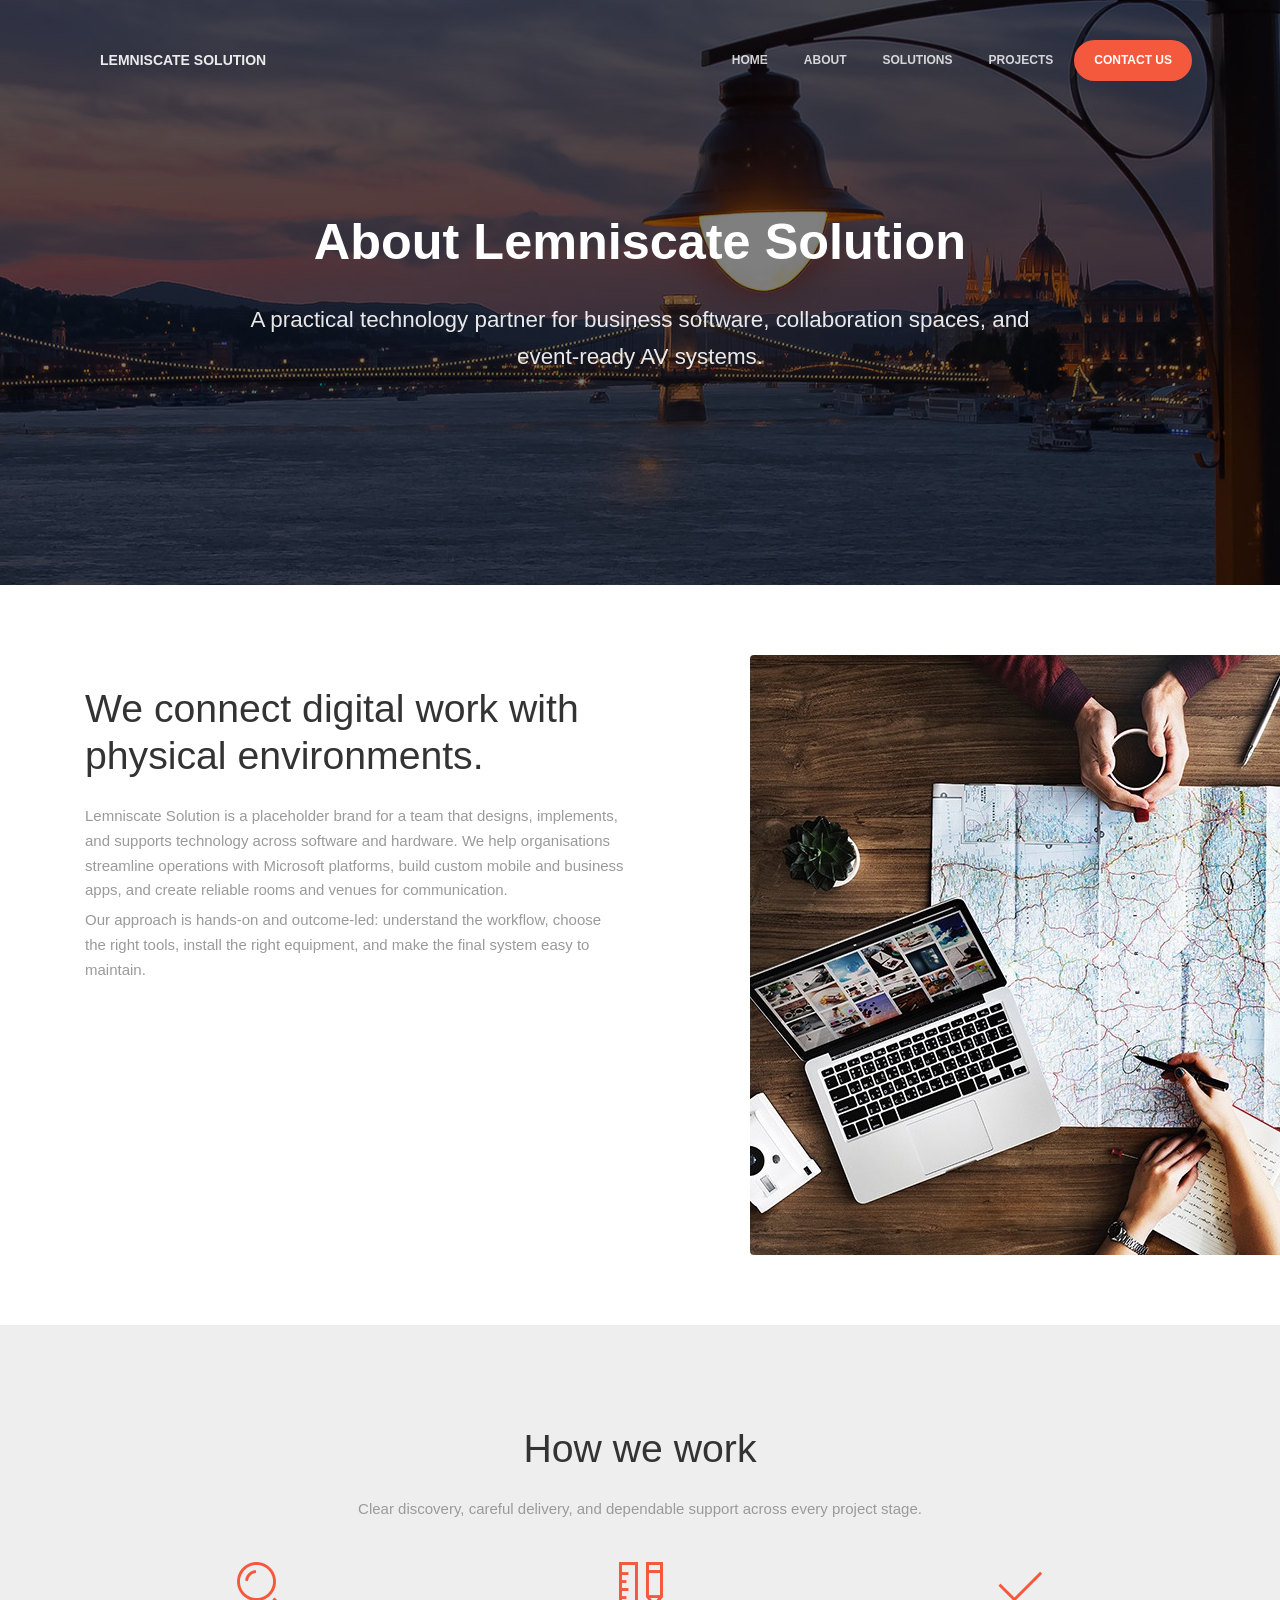
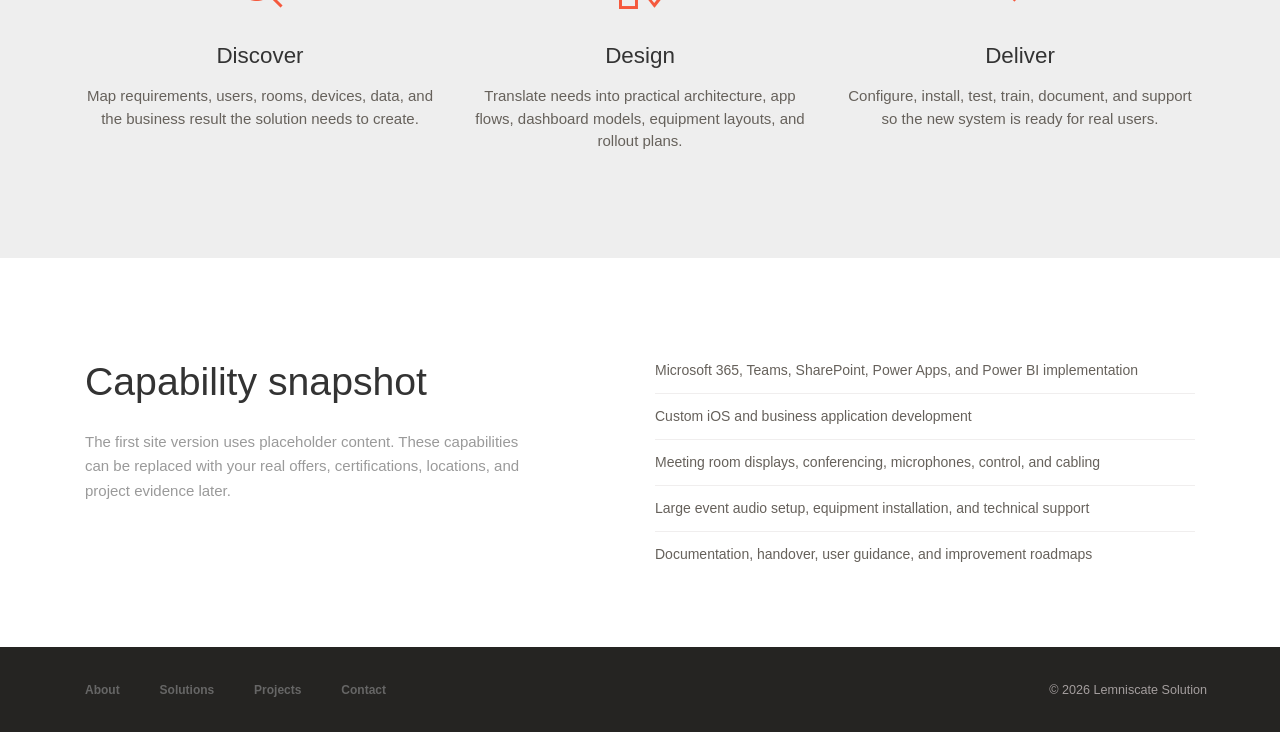
==== about.html @ 0b4289f6 "Clean repository reupload Co-authored-by: Copilot <223556219+Copilot@users.noreply.github.com>" ====
<!DOCTYPE html>
<html lang="en">
<head>
  <meta charset="utf-8" />
  <link rel="apple-touch-icon" sizes="76x76" href="./assets/img/apple-icon.png">
  <link rel="icon" type="image/png" href="./assets/img/favicon.png">
  <meta http-equiv="X-UA-Compatible" content="IE=edge,chrome=1" />
  <title>About | Lemniscate Solution</title>
  <meta content="width=device-width, initial-scale=1.0, maximum-scale=1.0, user-scalable=0, shrink-to-fit=no" name="viewport" />
  <link href="./assets/css/bootstrap.min.css" rel="stylesheet" />
  <link href="./assets/css/paper-kit.css?v=2.3.1" rel="stylesheet" />
  <link href="./assets/css/company-site.css" rel="stylesheet" />
</head>
<body class="landing-page sidebar-collapse">
  <nav class="navbar navbar-expand-lg fixed-top nav-down navbar-transparent" color-on-scroll="250">
    <div class="container">
      <div class="navbar-translate">
        <a class="navbar-brand" href="./index.html">Lemniscate Solution</a>
        <button class="navbar-toggler" type="button" data-toggle="collapse" data-target="#siteNavigation" aria-controls="siteNavigation" aria-expanded="false" aria-label="Toggle navigation">
          <span class="navbar-toggler-bar bar1"></span>
          <span class="navbar-toggler-bar bar2"></span>
          <span class="navbar-toggler-bar bar3"></span>
        </button>
      </div>
      <div class="collapse navbar-collapse" id="siteNavigation" data-color="orange">
        <ul class="navbar-nav ml-auto">
          <li class="nav-item"><a class="nav-link" href="./index.html">Home</a></li>
          <li class="nav-item active"><a class="nav-link" href="./about.html">About</a></li>
          <li class="nav-item"><a class="nav-link" href="./solutions.html">Solutions</a></li>
          <li class="nav-item"><a class="nav-link" href="./projects.html">Projects</a></li>
          <li class="nav-item"><a class="btn btn-round btn-danger" href="./contact.html">Contact Us</a></li>
        </ul>
      </div>
    </div>
  </nav>

  <div class="page-header page-header-small inner-page-header" style="background-image: url('./assets/img/sections/gerrit-vermeulen.jpg')">
    <div class="filter"></div>
    <div class="content-center">
      <div class="container text-center">
        <h1 class="title">About Lemniscate Solution</h1>
        <h4 class="description">A practical technology partner for business software, collaboration spaces, and event-ready AV systems.</h4>
      </div>
    </div>
  </div>
  <div class="main">
    <div class="section">
      <div class="container">
        <div class="row">
          <div class="col-md-6">
            <h2 class="title">We connect digital work with physical environments.</h2>
            <p class="description">Lemniscate Solution is a placeholder brand for a team that designs, implements, and supports technology across software and hardware. We help organisations streamline operations with Microsoft platforms, build custom mobile and business apps, and create reliable rooms and venues for communication.</p>
            <p class="description">Our approach is hands-on and outcome-led: understand the workflow, choose the right tools, install the right equipment, and make the final system easy to maintain.</p>
          </div>
          <div class="col-md-5 ml-auto">
            <img class="img img-raised rounded" src="./assets/img/sections/rawpixel-comm.jpg" alt="Team planning a technology solution">
          </div>
        </div>
      </div>
    </div>
    <div class="section section-gray">
      <div class="container">
        <div class="row text-center">
          <div class="col-md-8 ml-auto mr-auto">
            <h2 class="title">How we work</h2>
            <p class="description">Clear discovery, careful delivery, and dependable support across every project stage.</p>
          </div>
        </div>
        <div class="row">
          <div class="col-md-4"><div class="info"><div class="icon icon-danger"><i class="nc-icon nc-zoom-split"></i></div><h4 class="info-title">Discover</h4><p>Map requirements, users, rooms, devices, data, and the business result the solution needs to create.</p></div></div>
          <div class="col-md-4"><div class="info"><div class="icon icon-danger"><i class="nc-icon nc-ruler-pencil"></i></div><h4 class="info-title">Design</h4><p>Translate needs into practical architecture, app flows, dashboard models, equipment layouts, and rollout plans.</p></div></div>
          <div class="col-md-4"><div class="info"><div class="icon icon-danger"><i class="nc-icon nc-check-2"></i></div><h4 class="info-title">Deliver</h4><p>Configure, install, test, train, document, and support so the new system is ready for real users.</p></div></div>
        </div>
      </div>
    </div>
    <div class="section">
      <div class="container">
        <div class="row">
          <div class="col-md-5">
            <h2 class="title">Capability snapshot</h2>
            <p class="description">The first site version uses placeholder content. These capabilities can be replaced with your real offers, certifications, locations, and project evidence later.</p>
          </div>
          <div class="col-md-6 ml-auto">
            <ul class="capability-list">
              <li>Microsoft 365, Teams, SharePoint, Power Apps, and Power BI implementation</li>
              <li>Custom iOS and business application development</li>
              <li>Meeting room displays, conferencing, microphones, control, and cabling</li>
              <li>Large event audio setup, equipment installation, and technical support</li>
              <li>Documentation, handover, user guidance, and improvement roadmaps</li>
            </ul>
          </div>
        </div>
      </div>
    </div>
  </div>
  <footer class="footer footer-black">
    <div class="container">
      <div class="row">
        <nav class="footer-nav">
          <ul>
            <li><a href="./about.html">About</a></li>
            <li><a href="./solutions.html">Solutions</a></li>
            <li><a href="./projects.html">Projects</a></li>
            <li><a href="./contact.html">Contact</a></li>
          </ul>
        </nav>
        <div class="credits ml-auto">
          <span class="copyright">© <script>document.write(new Date().getFullYear())</script> Lemniscate Solution</span>
        </div>
      </div>
    </div>
  </footer>

  <script src="./assets/js/core/jquery.min.js" type="text/javascript"></script>
  <script src="./assets/js/core/popper.min.js" type="text/javascript"></script>
  <script src="./assets/js/core/bootstrap.min.js" type="text/javascript"></script>
  <script src="./assets/js/paper-kit.min.js?v=2.3.1" type="text/javascript"></script>
</body>
</html>
<!--
=========================================================
* Paper Kit Pro - v2.3.1
=========================================================

* Product Page: https://www.creative-tim.com/product/paper-kit-2-pro
* Copyright 2020 Creative Tim (https://www.creative-tim.com)

Coded by www.creative-tim.com

 =========================================================

* The above copyright notice and this permission notice shall be included in all copies or substantial portions of the Software.
-->
---- assets/css/company-site.css ----
.navbar .navbar-brand {
  font-weight: 700;
  letter-spacing: 0;
}

.hero-page .title,
.inner-page-header .title {
  font-weight: 700;
  letter-spacing: 0;
}

.hero-page .description,
.inner-page-header .description {
  color: rgba(255, 255, 255, 0.9);
  margin-bottom: 28px;
}

.section-services .info {
  padding: 24px 10px;
}

.section-services .info p,
.description,
.card-description {
  line-height: 1.65;
}

.section-project-preview .card-background {
  min-height: 260px;
}

.page-header.page-header-small {
  min-height: 48vh;
}

.inner-page-header .content-center {
  max-width: 860px;
}

.solution-card,
.project-card {
  height: 100%;
}

.project-card .card-image img {
  height: 220px;
  object-fit: cover;
  width: 100%;
}

.capability-list {
  list-style: none;
  margin: 20px 0 0;
  padding: 0;
}

.capability-list li {
  border-bottom: 1px solid #f0eeee;
  padding: 12px 0;
}

.capability-list li:last-child {
  border-bottom: 0;
}

.contact-detail {
  margin-bottom: 24px;
}

.contact-detail .icon {
  float: left;
  font-size: 26px;
  margin-right: 14px;
}

.contact-detail p {
  margin-bottom: 0;
}

.footer .footer-nav ul li a {
  text-transform: none;
}

@media (max-width: 767px) {
  .hero-page .btn {
    margin-bottom: 10px;
  }

  .page-header .title {
    font-size: 2.1em;
  }

  .section-project-preview .card-background {
    margin-top: 20px;
  }
}
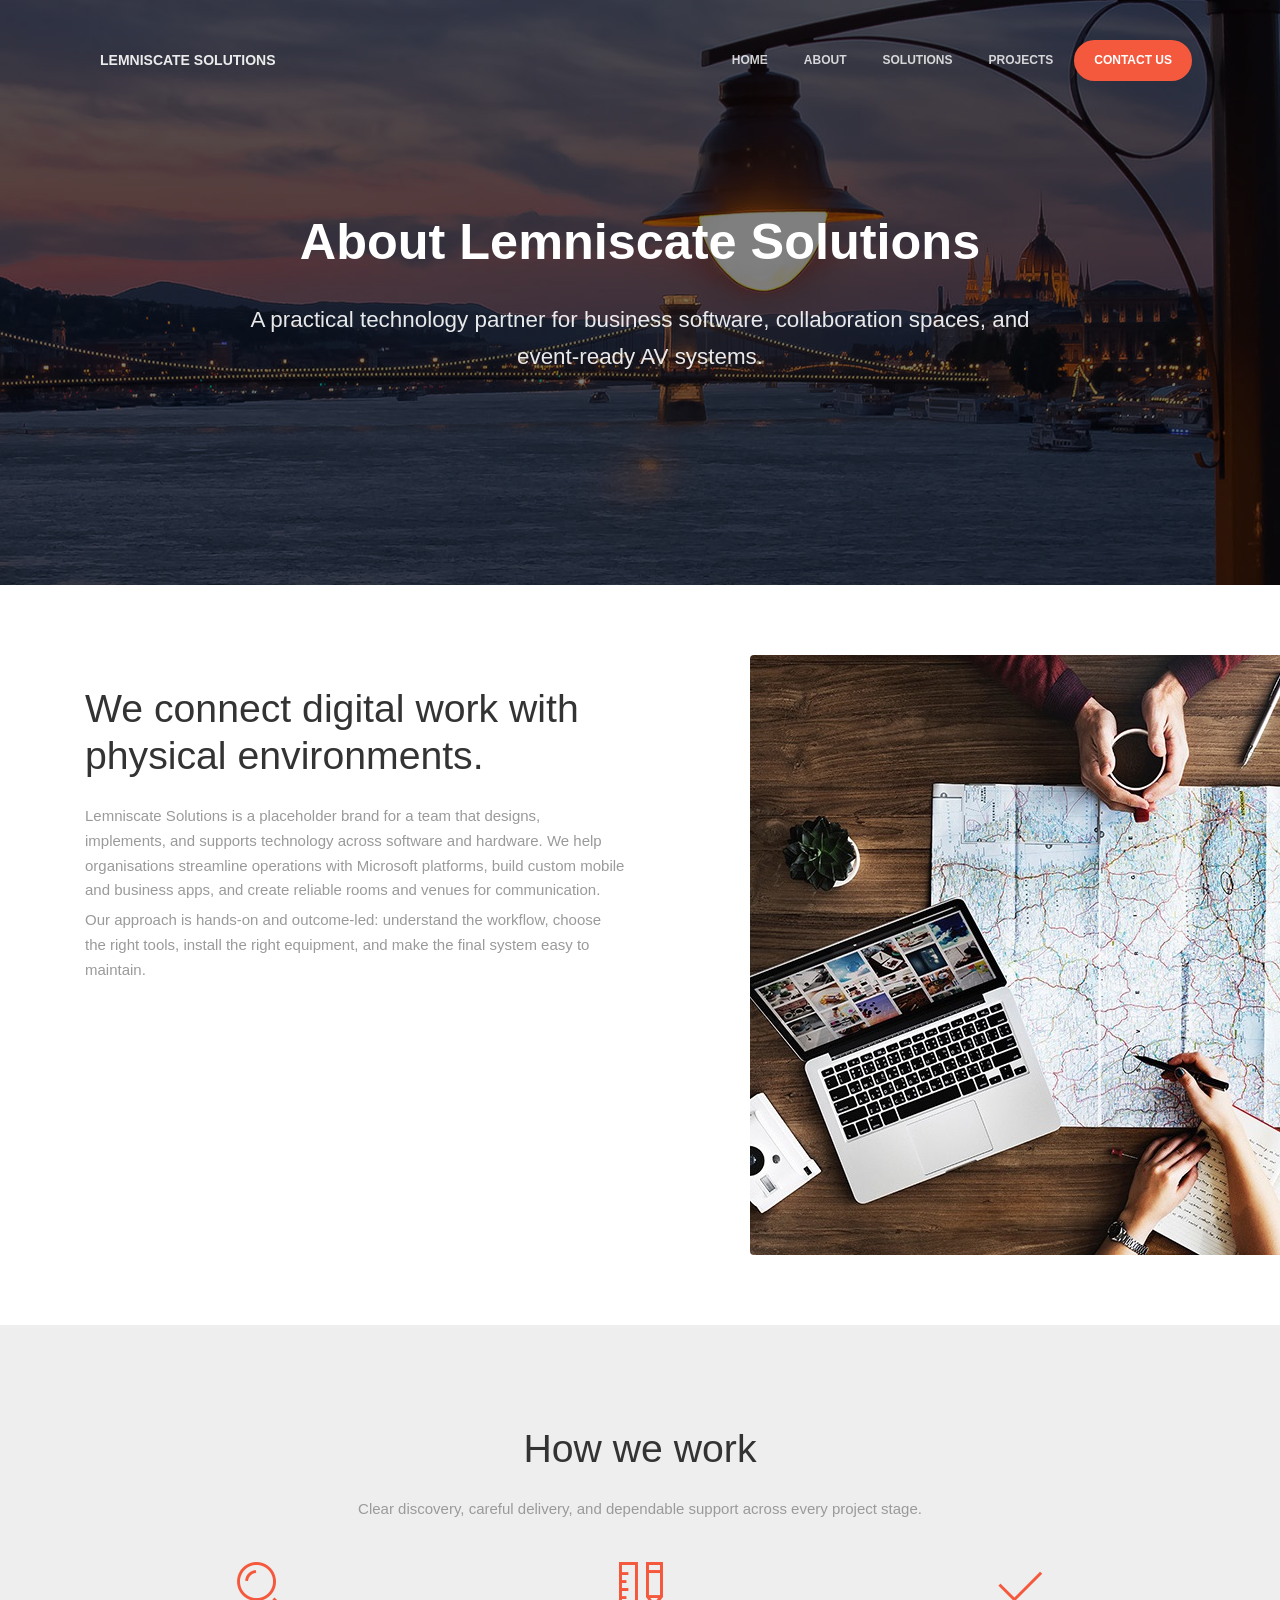
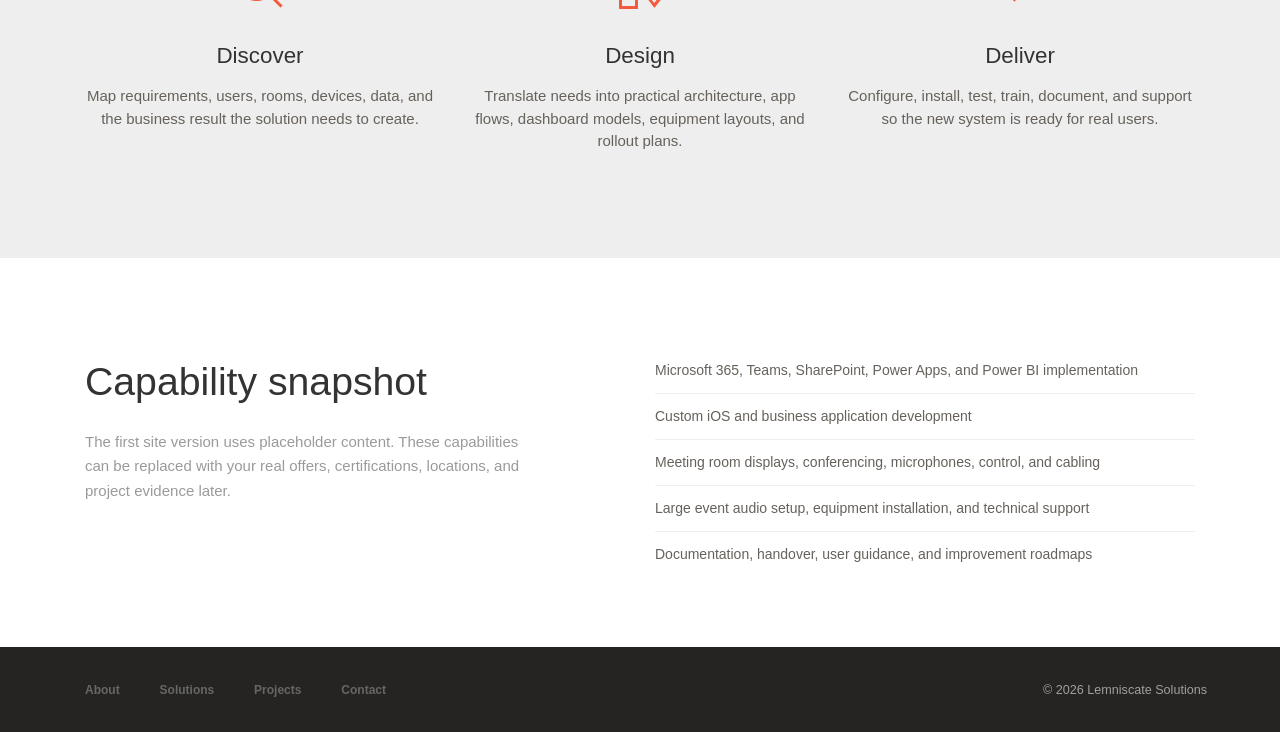
==== commit f1899606: "update names" ====
--- a/about.html
+++ b/about.html
@@ -5,7 +5,7 @@
   <link rel="apple-touch-icon" sizes="76x76" href="./assets/img/apple-icon.png">
   <link rel="icon" type="image/png" href="./assets/img/favicon.png">
   <meta http-equiv="X-UA-Compatible" content="IE=edge,chrome=1" />
-  <title>About | Lemniscate Solution</title>
+  <title>About | Lemniscate Solutions</title>
   <meta content="width=device-width, initial-scale=1.0, maximum-scale=1.0, user-scalable=0, shrink-to-fit=no" name="viewport" />
   <link href="./assets/css/bootstrap.min.css" rel="stylesheet" />
   <link href="./assets/css/paper-kit.css?v=2.3.1" rel="stylesheet" />
@@ -15,7 +15,7 @@
   <nav class="navbar navbar-expand-lg fixed-top nav-down navbar-transparent" color-on-scroll="250">
     <div class="container">
       <div class="navbar-translate">
-        <a class="navbar-brand" href="./index.html">Lemniscate Solution</a>
+        <a class="navbar-brand" href="./index.html">Lemniscate Solutions</a>
         <button class="navbar-toggler" type="button" data-toggle="collapse" data-target="#siteNavigation" aria-controls="siteNavigation" aria-expanded="false" aria-label="Toggle navigation">
           <span class="navbar-toggler-bar bar1"></span>
           <span class="navbar-toggler-bar bar2"></span>
@@ -38,7 +38,7 @@
     <div class="filter"></div>
     <div class="content-center">
       <div class="container text-center">
-        <h1 class="title">About Lemniscate Solution</h1>
+        <h1 class="title">About Lemniscate Solutions</h1>
         <h4 class="description">A practical technology partner for business software, collaboration spaces, and event-ready AV systems.</h4>
       </div>
     </div>
@@ -49,7 +49,7 @@
         <div class="row">
           <div class="col-md-6">
             <h2 class="title">We connect digital work with physical environments.</h2>
-            <p class="description">Lemniscate Solution is a placeholder brand for a team that designs, implements, and supports technology across software and hardware. We help organisations streamline operations with Microsoft platforms, build custom mobile and business apps, and create reliable rooms and venues for communication.</p>
+            <p class="description">Lemniscate Solutions is a placeholder brand for a team that designs, implements, and supports technology across software and hardware. We help organisations streamline operations with Microsoft platforms, build custom mobile and business apps, and create reliable rooms and venues for communication.</p>
             <p class="description">Our approach is hands-on and outcome-led: understand the workflow, choose the right tools, install the right equipment, and make the final system easy to maintain.</p>
           </div>
           <div class="col-md-5 ml-auto">
@@ -105,7 +105,7 @@
           </ul>
         </nav>
         <div class="credits ml-auto">
-          <span class="copyright">© <script>document.write(new Date().getFullYear())</script> Lemniscate Solution</span>
+          <span class="copyright">© <script>document.write(new Date().getFullYear())</script> Lemniscate Solutions</span>
         </div>
       </div>
     </div>
--- a/assets/css/company-site.css
+++ b/assets/css/company-site.css
@@ -48,6 +48,12 @@
   width: 100%;
 }
 
+.project-detail-image {
+  height: 420px;
+  object-fit: cover;
+  width: 100%;
+}
+
 .capability-list {
   list-style: none;
   margin: 20px 0 0;
@@ -93,4 +99,8 @@
   .section-project-preview .card-background {
     margin-top: 20px;
   }
+
+  .project-detail-image {
+    height: 300px;
+  }
 }
